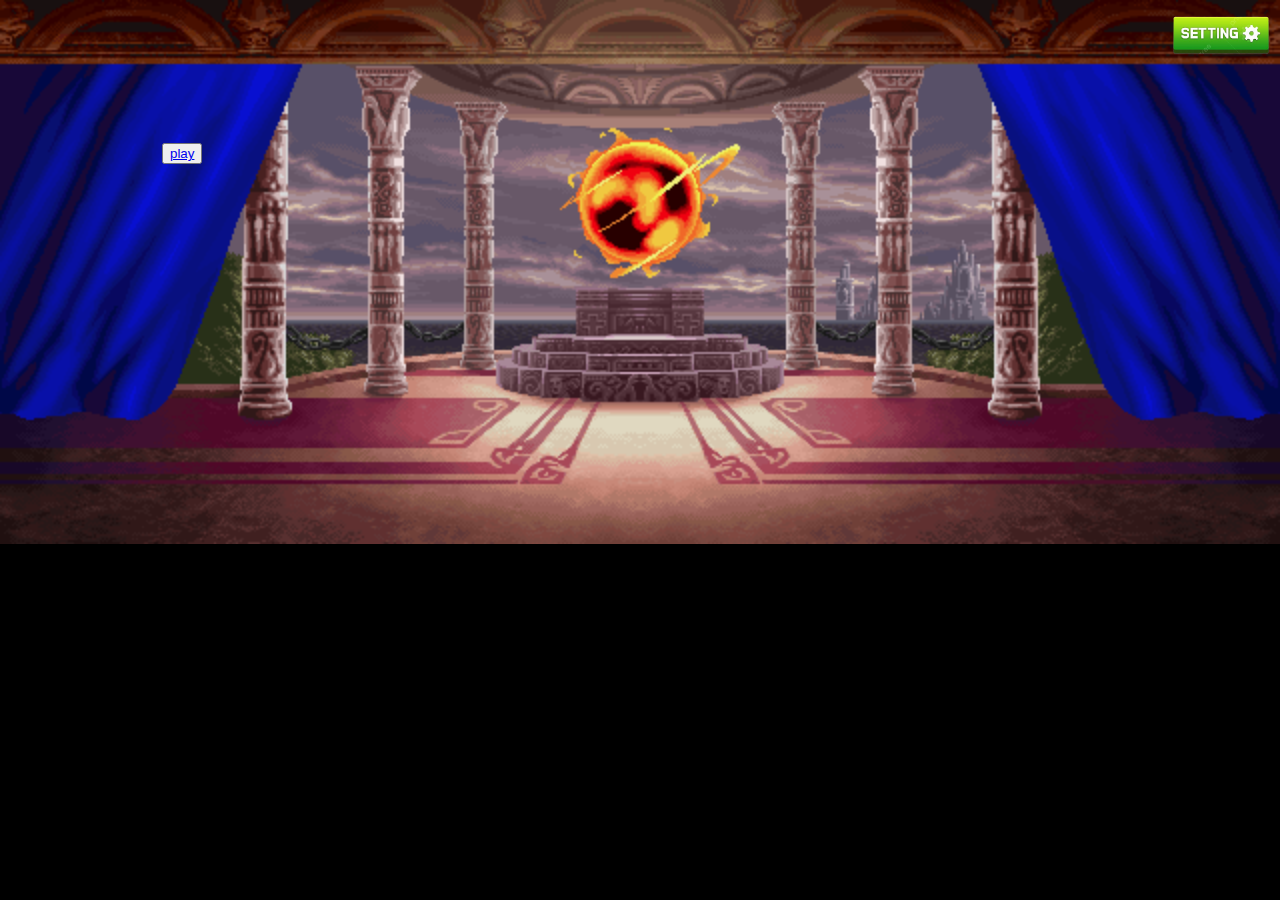
==== index.html @ 44dad43d "first commit" ====
<!DOCTYPE html>
<html lang="en">
<head>
    <meta charset="UTF-8">
    <meta name="viewport" content="width=device-width, initial-scale=1.0">
    <title>Document</title>
    <link rel="stylesheet" href="style.css">
    <script src="script.js" defer></script>
</head>
<body style=" color: wheat; background-image: url(images/background.gif); background-repeat: no-repeat; background-size: cover; background-color: black;">
   <audio id="myAudio" style="width: 500px; height: 50px;"  src="sounds/backgroundEffect.mp3"></audio>
   <nav>
    <div class="dropdown2">
      <a><img style="width: 150px;" src="images/settings-removebg-preview.png" alt=""></a>
      <div class="dropdown-content2">
        <button onclick="play()">play</button>
        <button onclick="stop()">stop</button>
      </div>
  </div>

  <button><a href="game.html">play</a></button>
</body>
</html>
---- style.css ----
.dropdown2 {
  position: relative;
  display: inline-block;
  left : 90% ;
  top: -3rem;
}

/* Show the dropdown content when the button is clicked */
.dropdown2:hover .dropdown-content2 {
  display: block;
  transition: all .3s ease-in-out;


} 
.dropdown-content2 {
  display: none;
  right: 85%;
  top: 37%;
  position: absolute;
  background-color: #f9f9f9;
  min-width: 140px;
  box-shadow: 0 8px 16px rgba(0, 0, 0, 0.2);
  z-index: 1;
  transition: all .3s ease-in-out;

  
}

/* Style for dropdown items */
.dropdown-content2 button {
  color: rgb(0, 0, 0);
  padding: 12px 16px;
  width: 12rem;
  text-decoration: none;
  display: block;
  font-size: large;
  transition: all .3s ease-in-out;

}

/* Change color on hover */
.dropdown-content2 button:hover {
  background-color: #0e3955;
  color: white;
  transition: all .3s ease-in-out;
}
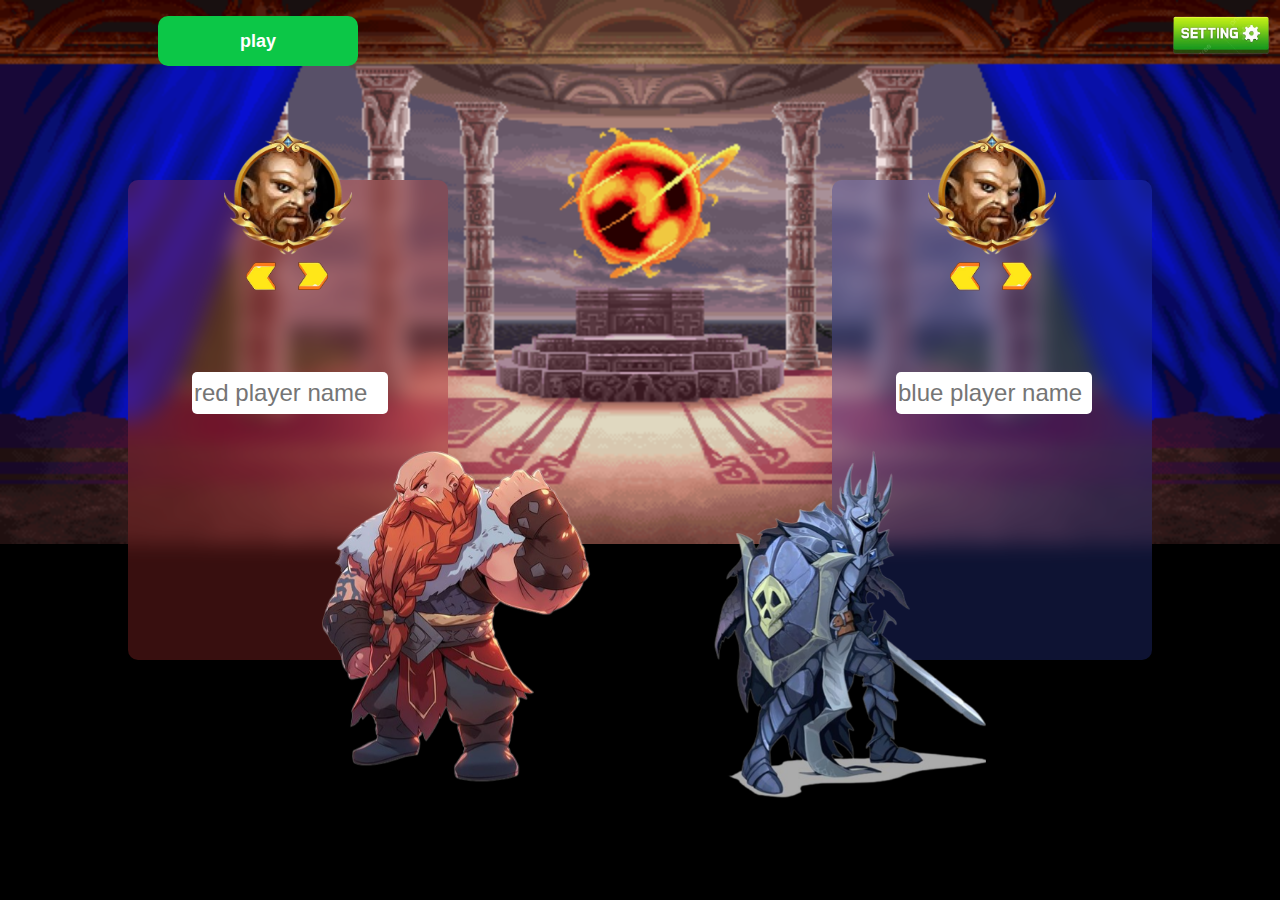
==== commit 986867d6: "enhance the user experienc" ====
--- a/index.html
+++ b/index.html
@@ -5,6 +5,7 @@
     <meta name="viewport" content="width=device-width, initial-scale=1.0">
     <title>Document</title>
     <link rel="stylesheet" href="style.css">
+    <link rel="stylesheet" href="https://cdnjs.cloudflare.com/ajax/libs/font-awesome/6.5.2/css/all.min.css"/>
     <script src="script.js" defer></script>
 </head>
 <body style=" color: wheat; background-image: url(images/background.gif); background-repeat: no-repeat; background-size: cover; background-color: black;">
@@ -18,6 +19,24 @@
       </div>
   </div>
 
-  <button><a href="game.html">play</a></button>
+  <button  class="playButton"><a href="game.html">play</a></button>
+  <img class="bounc" style="position: absolute; top: 50%; left: 25%; z-index: 1; width: 17rem; " src="images/nainRed.png" alt="">
+  <img class="bounc" style="position: absolute; top: 50%; right: 23%; z-index: 1; width: 17rem;" src="images/chefElfBlue.png" alt="">
+
+  <div class="redPlayer">
+    <img style="width: 128px; position: absolute; top: -10%; left: 30%; z-index: 2;" src="images/frame.png" alt="">
+    <img  id="redAvatar" style="width: 100px; border-radius: 50%; position: absolute; top: -7%; left: 34%;" src="images/avatar1.png" alt="">
+    <input type="text" name="" id="" placeholder="red player name">
+  <img id="redLeftArrow" class="leftArrow" style="position: absolute; top : 17%; left: 37%; z-index: 2; width: 30px; transform: rotate(180deg);" src="images/arrow.png" alt="">
+  <img id="redRightArrow" class="rightArrow" style="position: absolute; top : 17%; left: 53%; z-index: 6; width: 30px;" src="images/arrow.png" alt="">
+
+  </div>
+  <div class="bluePlayer">
+    <img style="width: 128px; position: absolute; top: -10%; left: 30%; z-index: 2;" src="images/frame.png" alt="">
+    <img id="blueAvatar" style="width: 100px; border-radius: 50%; position: absolute; top: -7%; left: 34%;" src="images/avatar1.png" alt="">
+    <input type="text" placeholder="blue player name" >
+    <img  id="blueLeftArrow" class="leftArrow" style="position: absolute; top: 17%; left: 37%; z-index: 2; width: 30px; transform: rotate(180deg);" src="images/arrow.png" alt="">
+    <img  id="blueRightArrow" class="rightArrow" style="position: absolute; top: 17%; left: 53%; z-index: 2; width: 30px;" src="images/arrow.png" alt="">
+  </div>
 </body>
 </html> --- a/style.css
+++ b/style.css
@@ -44,3 +44,92 @@
   color: white;
   transition: all .3s ease-in-out;
 }
+
+.playButton{
+  position: absolute;
+  top: 1rem;
+  width: 200px;
+  height: 50px;
+  border-radius: 10px;
+  background-color: #0cc747;
+  border: none  ;
+  animation: popup 2s ease-in-out infinite;
+}
+.playButton a{
+  text-decoration: none;
+  font-size: large;
+  font-weight: bold;
+  color: white;
+  width: 100%;
+  height: 100%;
+}
+@keyframes popup{
+  0%{
+    transform: scale(1);
+  }
+  50%{
+    transform: scale(1.1);
+  }
+  100%{
+    transform: scale(1);
+  }
+}
+
+
+.redPlayer{
+    width: 20rem;
+    height: 30rem;
+    background-color: rgba(185, 50, 50, 0.3);
+    backdrop-filter: blur(10px);
+    border-radius: 10px;
+    position: absolute;
+    top: 20%;
+    left: 10%;
+}
+.bluePlayer{
+  width: 20rem;
+    height: 30rem;
+    background-color: rgba(46, 63, 170, 0.3);
+    backdrop-filter: blur(10px);
+    border-radius: 10px;
+    position: absolute;
+    top: 20%;
+    right: 10%;
+}
+
+input{
+  width: 60%;
+  height: 40px;
+  border-radius: 5px;
+  border: none;
+  outline: none;
+  position: absolute;
+  top: 40%;
+  left: 20%;
+  font-size: x-large;
+}
+/* .bluePlayer input:focus{
+  box-shadow: 3px 30px 3px #ffffff;
+} */
+.bounc{
+  animation: bounc 2s ease-in-out infinite;
+}
+
+@keyframes bounc{
+  0%{
+    transform: translateY(0);
+  }
+  50%{
+    transform: translateY(-.5rem);
+  }
+  100% {
+    transform: translateY(0);
+  }
+}
+
+.leftArrow:hover{
+  cursor: pointer;
+}
+.rightArrow:hover{
+  cursor: pointer;
+}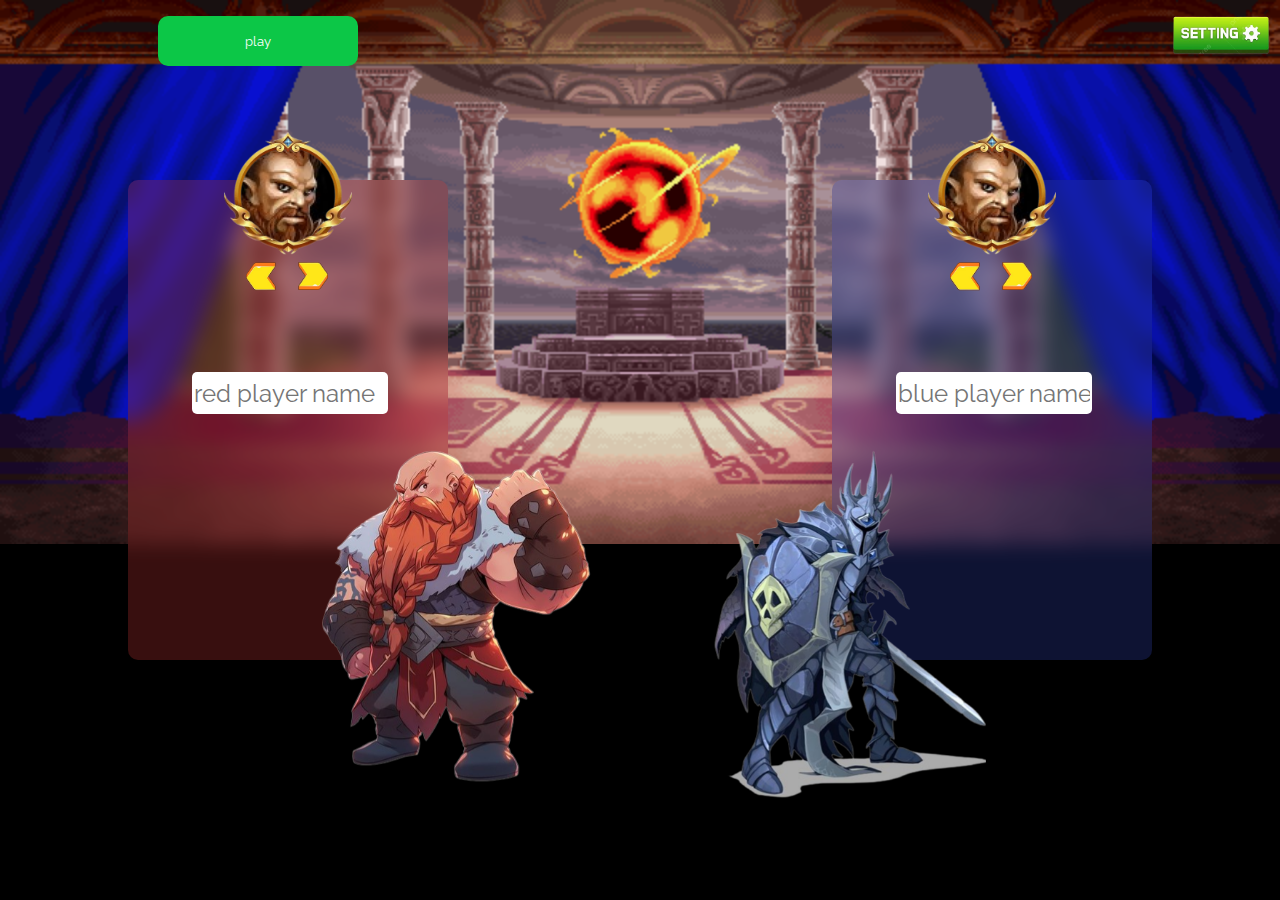
==== commit cc5b0aa7: "add alert and info toast and some ui indicators" ====
--- a/index.html
+++ b/index.html
@@ -1,6 +1,9 @@
 <!DOCTYPE html>
 <html lang="en">
 <head>
+  <link rel="preconnect" href="https://fonts.googleapis.com">
+<link rel="preconnect" href="https://fonts.gstatic.com" crossorigin>
+<link href="https://fonts.googleapis.com/css2?family=Raleway:ital,wght@0,100..900;1,100..900&display=swap" rel="stylesheet">
     <meta charset="UTF-8">
     <meta name="viewport" content="width=device-width, initial-scale=1.0">
     <title>Document</title>
@@ -19,14 +22,14 @@
       </div>
   </div>
 
-  <button  class="playButton"><a href="game.html">play</a></button>
+  <button  id="playButton">play</button>
   <img class="bounc" style="position: absolute; top: 50%; left: 25%; z-index: 1; width: 17rem; " src="images/nainRed.png" alt="">
   <img class="bounc" style="position: absolute; top: 50%; right: 23%; z-index: 1; width: 17rem;" src="images/chefElfBlue.png" alt="">
 
   <div class="redPlayer">
     <img style="width: 128px; position: absolute; top: -10%; left: 30%; z-index: 2;" src="images/frame.png" alt="">
     <img  id="redAvatar" style="width: 100px; border-radius: 50%; position: absolute; top: -7%; left: 34%;" src="images/avatar1.png" alt="">
-    <input type="text" name="" id="" placeholder="red player name">
+    <input type="text" name="" id="redName" placeholder="red player name">
   <img id="redLeftArrow" class="leftArrow" style="position: absolute; top : 17%; left: 37%; z-index: 2; width: 30px; transform: rotate(180deg);" src="images/arrow.png" alt="">
   <img id="redRightArrow" class="rightArrow" style="position: absolute; top : 17%; left: 53%; z-index: 6; width: 30px;" src="images/arrow.png" alt="">
 
@@ -34,7 +37,7 @@
   <div class="bluePlayer">
     <img style="width: 128px; position: absolute; top: -10%; left: 30%; z-index: 2;" src="images/frame.png" alt="">
     <img id="blueAvatar" style="width: 100px; border-radius: 50%; position: absolute; top: -7%; left: 34%;" src="images/avatar1.png" alt="">
-    <input type="text" placeholder="blue player name" >
+    <input id="blueName" type="text" placeholder="blue player name" >
     <img  id="blueLeftArrow" class="leftArrow" style="position: absolute; top: 17%; left: 37%; z-index: 2; width: 30px; transform: rotate(180deg);" src="images/arrow.png" alt="">
     <img  id="blueRightArrow" class="rightArrow" style="position: absolute; top: 17%; left: 53%; z-index: 2; width: 30px;" src="images/arrow.png" alt="">
   </div>
--- a/style.css
+++ b/style.css
@@ -1,3 +1,10 @@
+
+
+* {
+  font-family: "Raleway", sans-serif;
+  font-optical-sizing: auto;
+
+}
 .dropdown2 {
   position: relative;
   display: inline-block;
@@ -45,7 +52,7 @@
   transition: all .3s ease-in-out;
 }
 
-.playButton{
+#playButton{
   position: absolute;
   top: 1rem;
   width: 200px;
@@ -54,15 +61,12 @@
   background-color: #0cc747;
   border: none  ;
   animation: popup 2s ease-in-out infinite;
+  color: white;
 }
-.playButton a{
-  text-decoration: none;
-  font-size: large;
-  font-weight: bold;
-  color: white;
-  width: 100%;
-  height: 100%;
+#playButton:hover{
+  cursor: pointer;
 }
+
 @keyframes popup{
   0%{
     transform: scale(1);
